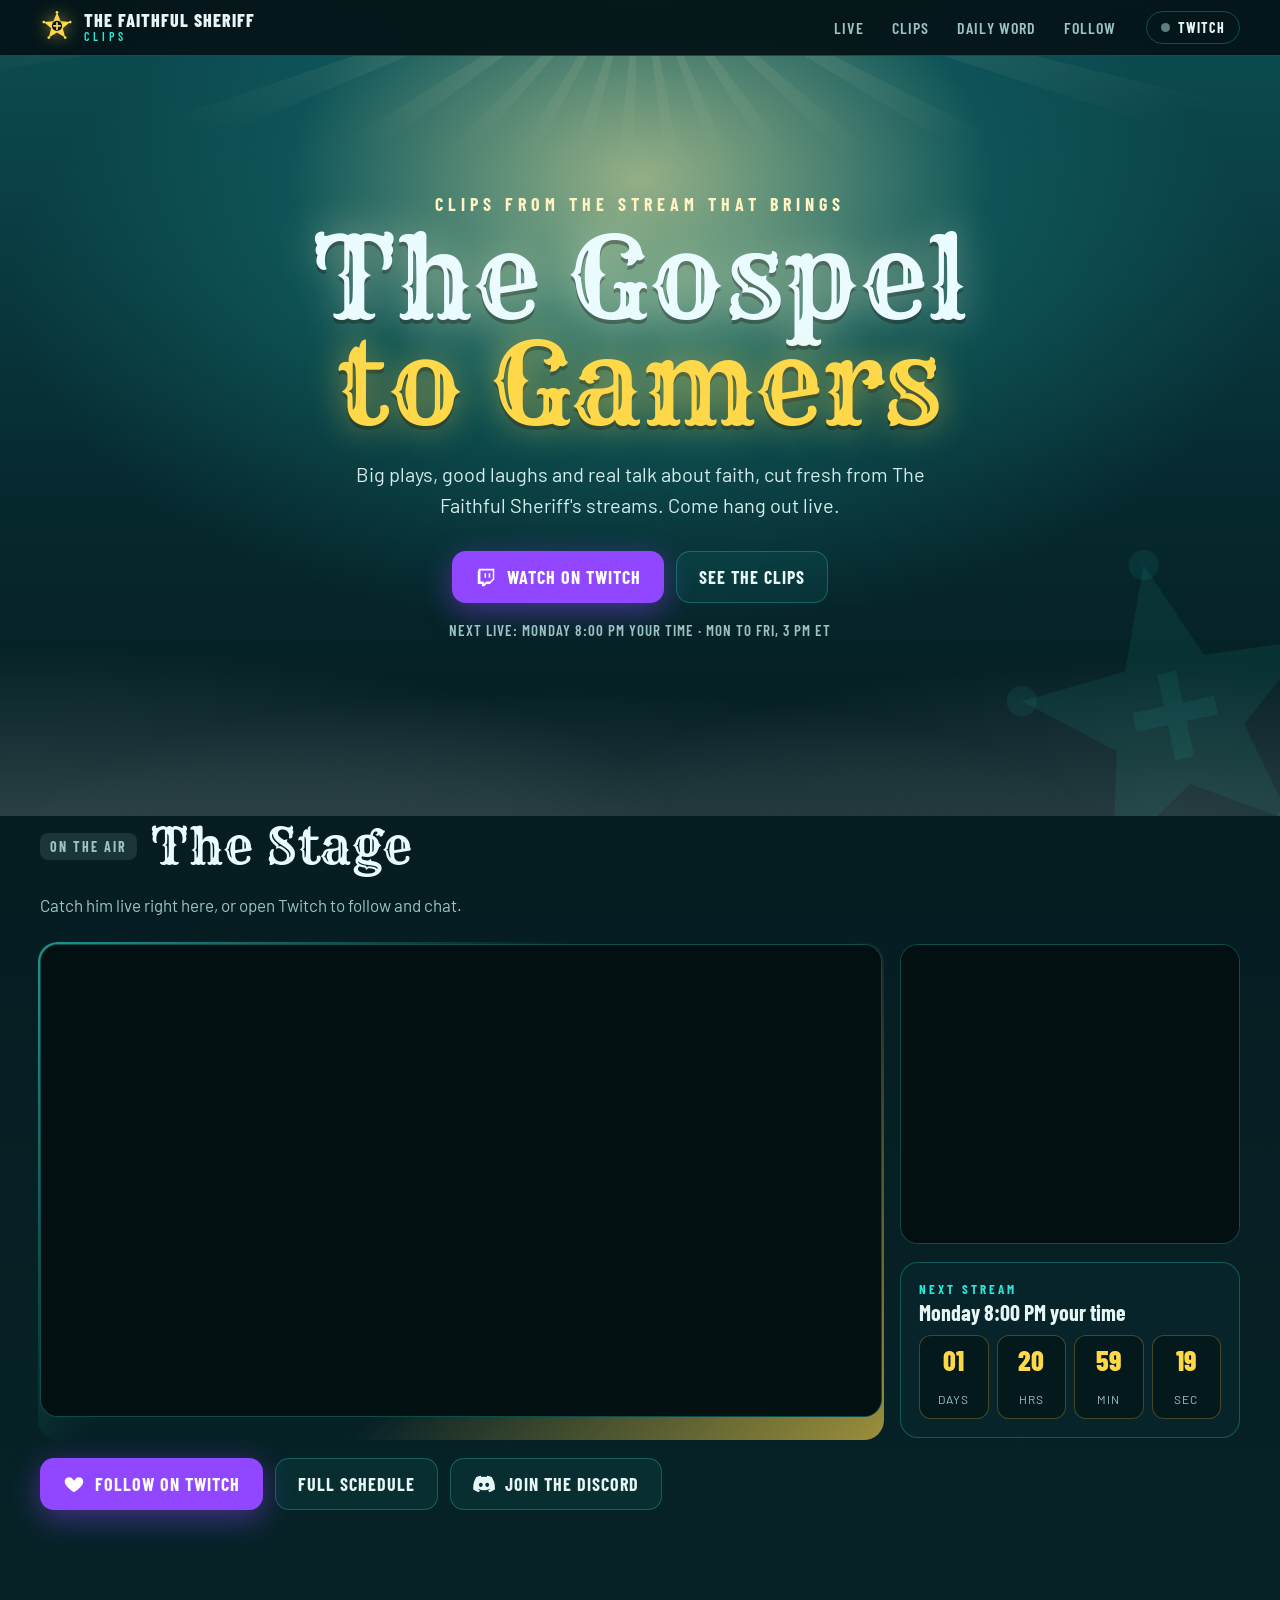
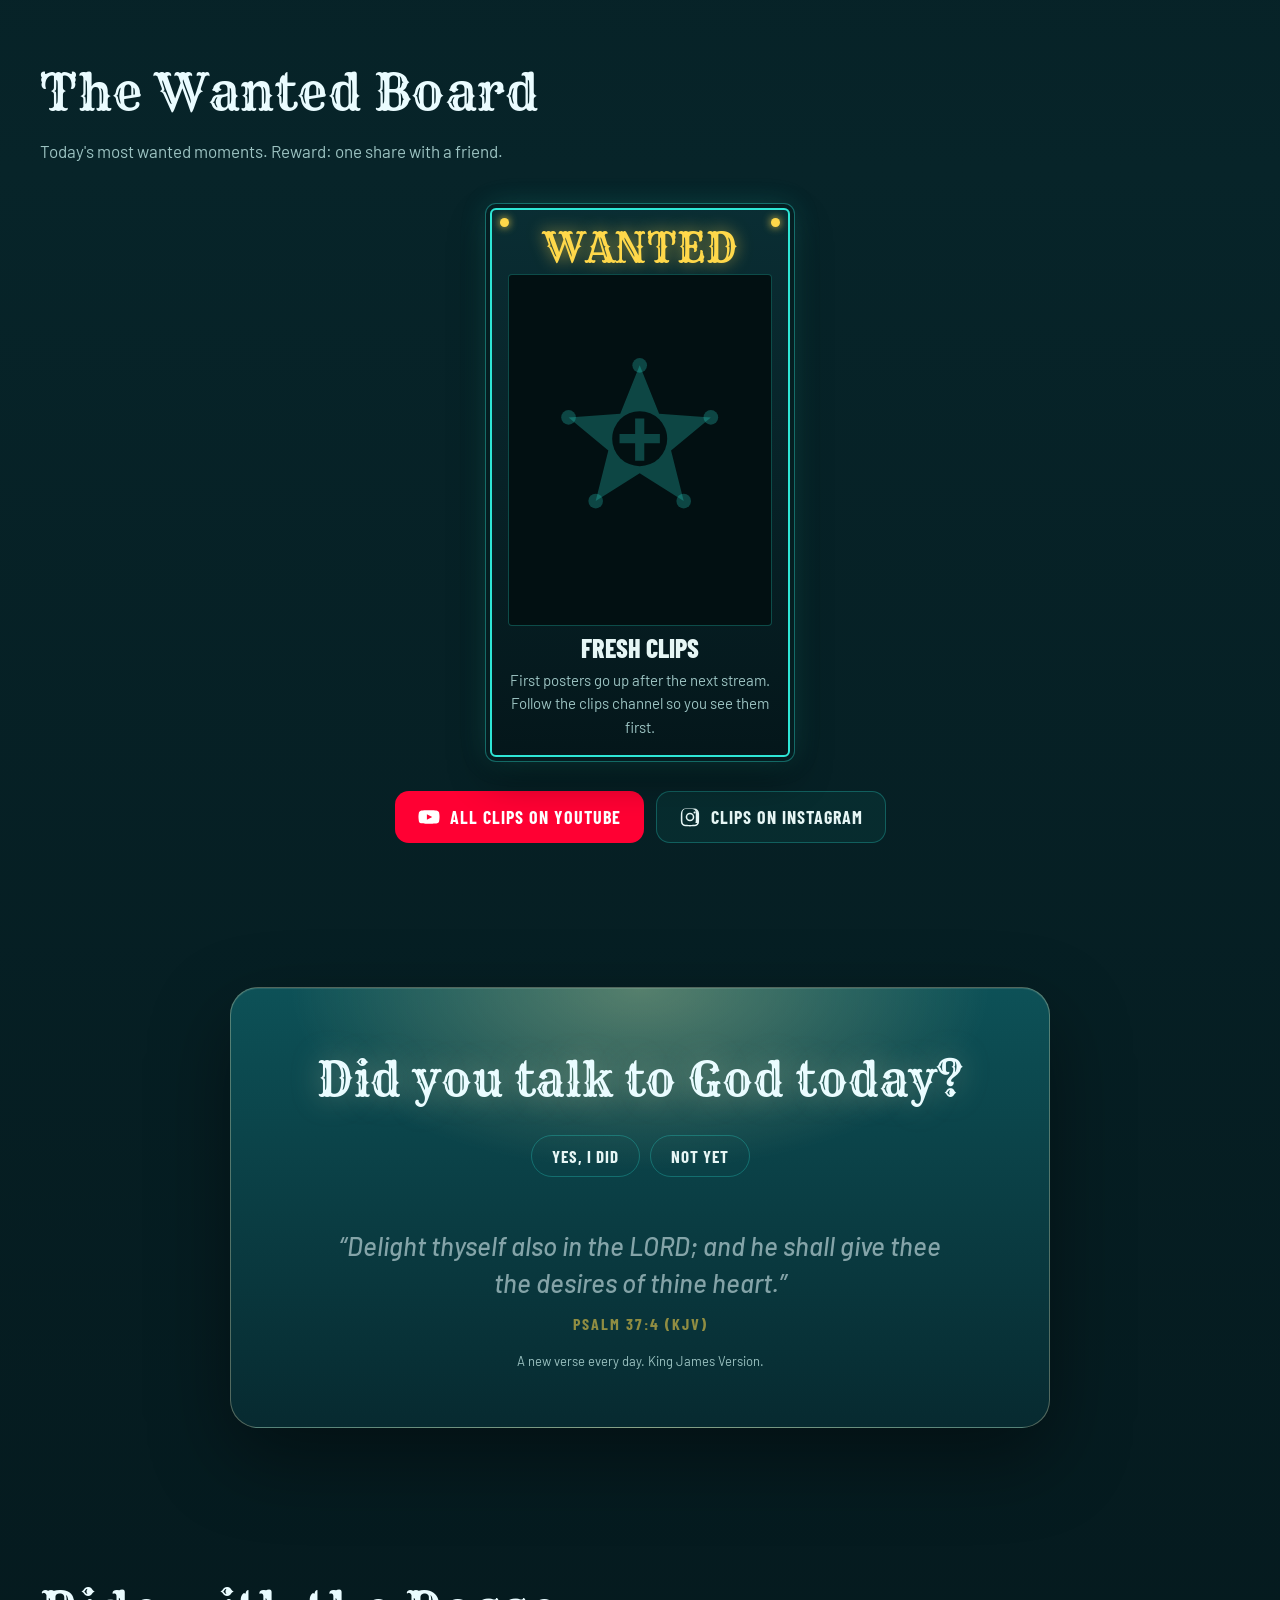
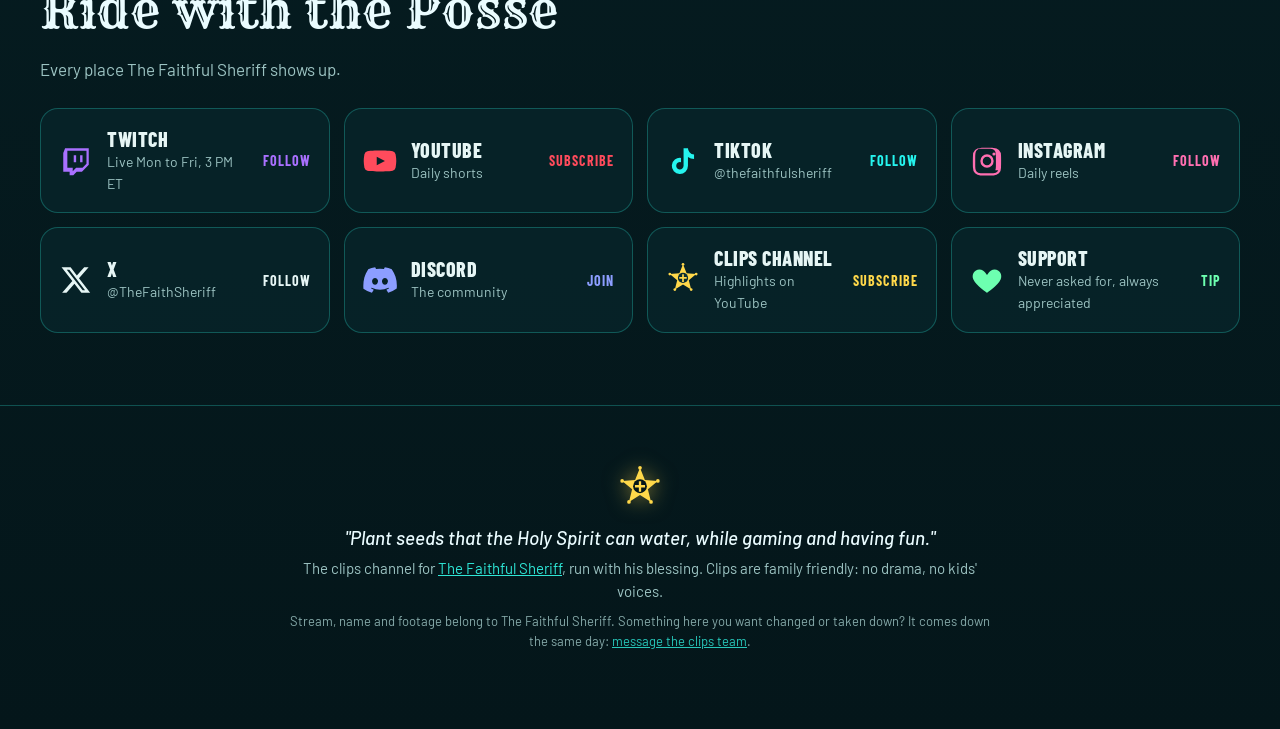
==== index.html @ b18733af "The Faithful Sheriff Clips: first version of the site Co-Authored-By: Claude Opus 5.5 <noreply@anthr" ====
<!doctype html>
<html lang="en">
<head>
<meta charset="utf-8">
<meta name="viewport" content="width=device-width, initial-scale=1">
<title>The Faithful Sheriff Clips</title>
<meta name="description" content="The best moments from The Faithful Sheriff's streams. Bringing the Gospel to Gamers. Watch him live on Twitch, Monday to Friday at 3 PM Eastern.">
<meta property="og:title" content="The Faithful Sheriff Clips">
<meta property="og:description" content="Bringing the Gospel to Gamers. Clips daily, live on Twitch Mon to Fri, 3 PM ET.">
<meta property="og:image" content="og-image.jpg">
<meta property="og:type" content="website">
<meta name="twitter:card" content="summary_large_image">
<meta name="theme-color" content="#04161a">
<link rel="icon" href="assets/badge.svg" type="image/svg+xml">
<link rel="preconnect" href="https://fonts.googleapis.com">
<link rel="preconnect" href="https://fonts.gstatic.com" crossorigin>
<link href="https://fonts.googleapis.com/css2?family=Rye&family=Barlow+Condensed:wght@500;600;700;800&family=Barlow:wght@400;500;600&display=swap" rel="stylesheet">
<link rel="stylesheet" href="assets/style.css">
</head>
<body>
<a class="skip" href="#stage">Skip to the live stream</a>

<header class="bar">
  <a class="brand" href="#top" aria-label="The Faithful Sheriff Clips, home">
    <svg class="badge-ico" viewBox="0 0 100 100" aria-hidden="true"><use href="#star"/></svg>
    <span><b>The Faithful Sheriff</b><small>Clips</small></span>
  </a>
  <nav class="nav" aria-label="Sections">
    <a href="#stage">Live</a><a href="#board">Clips</a><a href="#word">Daily Word</a><a href="#posse">Follow</a>
  </nav>
  <a class="pill" id="pill" href="https://www.twitch.tv/thefaithfulsheriff" target="_blank" rel="noopener"><span class="dot"></span><span class="pill-label">Twitch</span></a>
</header>

<main id="top">
  <!-- HERO: heaven-light over the frontier -->
  <section class="hero">
    <div class="rays" aria-hidden="true"></div>
    <div class="clouds" aria-hidden="true"></div>
    <div class="hero-in">
      <p class="kicker">Clips from the stream that brings</p>
      <h1>The Gospel<br><span>to Gamers</span></h1>
      <p class="lede">Big plays, good laughs and real talk about faith, cut fresh from The Faithful Sheriff's streams. Come hang out live.</p>
      <div class="cta">
        <a class="btn btn-live" id="hero-live" href="https://www.twitch.tv/thefaithfulsheriff" target="_blank" rel="noopener">
          <svg viewBox="0 0 24 24" aria-hidden="true"><use href="#i-twitch"/></svg><span>Watch on Twitch</span></a>
        <a class="btn btn-ghost" href="#board">See the clips</a>
      </div>
      <p class="when" id="when">Live Monday to Friday, 3 PM Eastern</p>
    </div>
    <svg class="hero-star" viewBox="0 0 100 100" aria-hidden="true"><use href="#star"/></svg>
  </section>

  <!-- THE STAGE: player + chat, front and center -->
  <section id="stage" class="stage">
    <div class="sec-head">
      <h2><span class="tag" id="stage-tag">On the air</span> The Stage</h2>
      <p id="stage-sub">Catch him live right here, or open Twitch to follow and chat.</p>
    </div>
    <div class="stage-grid">
      <div class="screen">
        <div class="frame-glow" aria-hidden="true"></div>
        <div class="player-wrap" id="player-wrap">
          <div class="player-fallback">
            <svg viewBox="0 0 100 100" aria-hidden="true"><use href="#star"/></svg>
            <p>Loading the stream…</p>
          </div>
        </div>
      </div>
      <aside class="side">
        <div class="chat-wrap" id="chat-wrap"></div>
        <div class="next" id="next-card">
          <span class="next-label">Next stream</span>
          <b id="next-time">Mon to Fri, 3 PM ET</b>
          <div class="countdown" id="countdown" aria-live="polite"></div>
        </div>
      </aside>
    </div>
    <div class="stage-actions">
      <a class="btn btn-live" href="https://www.twitch.tv/thefaithfulsheriff" target="_blank" rel="noopener"><svg viewBox="0 0 24 24" aria-hidden="true"><use href="#i-heart"/></svg><span>Follow on Twitch</span></a>
      <a class="btn btn-ghost" href="https://www.twitch.tv/thefaithfulsheriff/schedule" target="_blank" rel="noopener">Full schedule</a>
      <a class="btn btn-ghost" href="https://discord.gg/wstmhCj7mA" target="_blank" rel="noopener"><svg viewBox="0 0 24 24" aria-hidden="true"><use href="#i-discord"/></svg><span>Join the Discord</span></a>
    </div>
  </section>

  <!-- WANTED BOARD: the clips -->
  <section id="board" class="board">
    <div class="sec-head">
      <h2>The Wanted Board</h2>
      <p>Today's most wanted moments. Reward: one share with a friend.</p>
    </div>
    <div class="filters" id="filters" role="tablist" aria-label="Filter clips"></div>
    <div class="posters" id="posters"></div>
    <div class="board-empty" id="board-empty" hidden>
      <div class="poster poster-empty">
        <span class="p-head">Wanted</span>
        <div class="p-photo"><svg viewBox="0 0 100 100" aria-hidden="true"><use href="#star"/></svg></div>
        <b>Fresh clips</b>
        <small>First posters go up after the next stream. Follow the clips channel so you see them first.</small>
      </div>
    </div>
    <div class="board-more">
      <a class="btn btn-yt" id="yt-link" href="https://www.youtube.com/@TheFaithfulSheriffClips" target="_blank" rel="noopener"><svg viewBox="0 0 24 24" aria-hidden="true"><use href="#i-yt"/></svg><span>All clips on YouTube</span></a>
      <a class="btn btn-ghost" href="https://www.instagram.com/thefaithfulsheriffclips" target="_blank" rel="noopener"><svg viewBox="0 0 24 24" aria-hidden="true"><use href="#i-ig"/></svg><span>Clips on Instagram</span></a>
    </div>
  </section>

  <!-- DAILY WORD -->
  <section id="word" class="word">
    <div class="word-card">
      <p class="q">Did you talk to God today?</p>
      <div class="word-choice" id="word-choice">
        <button class="chip" data-a="yes">Yes, I did</button>
        <button class="chip" data-a="not-yet">Not yet</button>
      </div>
      <p class="word-reply" id="word-reply" aria-live="polite"></p>
      <blockquote id="verse"><p></p><cite></cite></blockquote>
      <p class="word-note">A new verse every day. King James Version.</p>
    </div>
  </section>

  <!-- THE POSSE: socials -->
  <section id="posse" class="posse">
    <div class="sec-head">
      <h2>Ride with the Posse</h2>
      <p>Every place The Faithful Sheriff shows up.</p>
    </div>
    <div class="tiles">
      <a class="tile t-twitch" href="https://www.twitch.tv/thefaithfulsheriff" target="_blank" rel="noopener"><svg viewBox="0 0 24 24" aria-hidden="true"><use href="#i-twitch"/></svg><span><b>Twitch</b><small>Live Mon to Fri, 3 PM ET</small></span><em>Follow</em></a>
      <a class="tile t-yt" href="https://www.youtube.com/@TheFaithfulSheriff" target="_blank" rel="noopener"><svg viewBox="0 0 24 24" aria-hidden="true"><use href="#i-yt"/></svg><span><b>YouTube</b><small>Daily shorts</small></span><em>Subscribe</em></a>
      <a class="tile t-tt" href="https://www.tiktok.com/@thefaithfulsheriff" target="_blank" rel="noopener"><svg viewBox="0 0 24 24" aria-hidden="true"><use href="#i-tt"/></svg><span><b>TikTok</b><small>@thefaithfulsheriff</small></span><em>Follow</em></a>
      <a class="tile t-ig" href="https://www.instagram.com/thefaithfulsheriff" target="_blank" rel="noopener"><svg viewBox="0 0 24 24" aria-hidden="true"><use href="#i-ig"/></svg><span><b>Instagram</b><small>Daily reels</small></span><em>Follow</em></a>
      <a class="tile t-x" href="https://x.com/TheFaithSheriff" target="_blank" rel="noopener"><svg viewBox="0 0 24 24" aria-hidden="true"><use href="#i-x"/></svg><span><b>X</b><small>@TheFaithSheriff</small></span><em>Follow</em></a>
      <a class="tile t-dc" href="https://discord.gg/wstmhCj7mA" target="_blank" rel="noopener"><svg viewBox="0 0 24 24" aria-hidden="true"><use href="#i-discord"/></svg><span><b>Discord</b><small>The community</small></span><em>Join</em></a>
      <a class="tile t-clips" href="https://www.youtube.com/@TheFaithfulSheriffClips" target="_blank" rel="noopener" data-clips-yt><svg viewBox="0 0 100 100" aria-hidden="true"><use href="#star"/></svg><span><b>Clips channel</b><small>Highlights on YouTube</small></span><em>Subscribe</em></a>
      <a class="tile t-tip" href="https://streamelements.com/thefaithfulsheriff/tip" target="_blank" rel="noopener"><svg viewBox="0 0 24 24" aria-hidden="true"><use href="#i-heart"/></svg><span><b>Support</b><small>Never asked for, always appreciated</small></span><em>Tip</em></a>
    </div>
  </section>
</main>

<footer class="foot">
  <svg class="foot-star" viewBox="0 0 100 100" aria-hidden="true"><use href="#star"/></svg>
  <p class="mission">"Plant seeds that the Holy Spirit can water, while gaming and having fun."</p>
  <p>The clips channel for <a href="https://www.twitch.tv/thefaithfulsheriff" target="_blank" rel="noopener">The Faithful Sheriff</a>, run with his blessing. Clips are family friendly: no drama, no kids' voices.</p>
  <p class="small">Stream, name and footage belong to The Faithful Sheriff. Something here you want changed or taken down? It comes down the same day: <a href="https://www.instagram.com/thefaithfulsheriffclips" target="_blank" rel="noopener">message the clips team</a>.</p>
</footer>

<!-- Icons (drawn for this site; no avatars) -->
<svg width="0" height="0" style="position:absolute" aria-hidden="true">
  <defs>
    <symbol id="star" viewBox="0 0 100 100">
      <path d="M50 4l10.6 26.4 28.2 2-21.7 18.1 6.9 27.5L50 62.9 26 78l6.9-27.5L11.2 32.4l28.2-2z" fill="currentColor"/>
      <circle cx="50" cy="4" r="4" fill="currentColor"/><circle cx="88.8" cy="32.4" r="4" fill="currentColor"/><circle cx="74" cy="78" r="4" fill="currentColor"/><circle cx="26" cy="78" r="4" fill="currentColor"/><circle cx="11.2" cy="32.4" r="4" fill="currentColor"/>
      <circle cx="50" cy="44" r="15" fill="var(--star-hole, #04161a)"/>
      <path d="M47.5 33h5v8.5H61v5h-8.5V56h-5v-9.5H39v-5h8.5z" fill="currentColor"/>
    </symbol>
    <symbol id="i-twitch" viewBox="0 0 24 24"><path fill="currentColor" d="M4.3 3 3 6.4v13.1h4.5V22h2.6l2.4-2.5h3.7l4.8-4.9V3H4.3zm15.1 10.9-2.8 2.9h-4.5l-2.4 2.4v-2.4H5.9V4.8h13.5v9.1zM16.6 8v4.9h-1.7V8h1.7zm-4.5 0v4.9h-1.7V8h1.7z"/></symbol>
    <symbol id="i-yt" viewBox="0 0 24 24"><path fill="currentColor" d="M23 7.2a3 3 0 0 0-2.1-2.1C19 4.6 12 4.6 12 4.6s-7 0-8.9.5A3 3 0 0 0 1 7.2 31 31 0 0 0 .5 12a31 31 0 0 0 .5 4.8 3 3 0 0 0 2.1 2.1c1.9.5 8.9.5 8.9.5s7 0 8.9-.5a3 3 0 0 0 2.1-2.1 31 31 0 0 0 .5-4.8 31 31 0 0 0-.5-4.8zM9.7 15V9l5.8 3-5.8 3z"/></symbol>
    <symbol id="i-ig" viewBox="0 0 24 24"><path fill="currentColor" d="M12 7.3A4.7 4.7 0 1 0 16.7 12 4.7 4.7 0 0 0 12 7.3zm0 7.7a3 3 0 1 1 3-3 3 3 0 0 1-3 3zm6-7.9a1.1 1.1 0 1 1-1.1-1.1A1.1 1.1 0 0 1 18 7.1zM21.9 8.2a5.4 5.4 0 0 0-1.5-3.9 5.4 5.4 0 0 0-3.9-1.5C15 2.7 9 2.7 7.5 2.8a5.4 5.4 0 0 0-3.9 1.5 5.4 5.4 0 0 0-1.5 3.9C2 9.7 2 15.3 2.1 16.8a5.4 5.4 0 0 0 1.5 3.9 5.4 5.4 0 0 0 3.9 1.5c1.5.1 7.5.1 9 0a5.4 5.4 0 0 0 3.9-1.5 5.4 5.4 0 0 0 1.5-3.9c.1-1.5.1-7.1 0-8.6zm-2 10.4a3 3 0 0 1-1.7 1.7c-1.2.5-4 .4-6.2.4s-5 .1-6.2-.4a3 3 0 0 1-1.7-1.7c-.5-1.2-.4-4-.4-6.6s-.1-5.4.4-6.6a3 3 0 0 1 1.7-1.7C5 3.2 7.8 3.3 10 3.3s5-.1 6.2.4a3 3 0 0 1 1.7 1.7c.5 1.2.4 4 .4 6.6s.1 5.4-.4 6.6z"/></symbol>
    <symbol id="i-tt" viewBox="0 0 24 24"><path fill="currentColor" d="M16.6 5.8A4.3 4.3 0 0 1 15.5 3h-3.1v12.4a2.6 2.6 0 1 1-1.8-2.5V9.8a5.7 5.7 0 1 0 4.9 5.6V9.1a7.4 7.4 0 0 0 4.3 1.4V7.4a4.3 4.3 0 0 1-3.2-1.6z"/></symbol>
    <symbol id="i-x" viewBox="0 0 24 24"><path fill="currentColor" d="M17.8 3h3.1l-6.8 7.7L22 21h-6.2l-4.9-6.4L5.3 21H2.2l7.2-8.3L1.8 3h6.4l4.4 5.8L17.8 3zm-1.1 16.2h1.7L7.3 4.7H5.5l11.2 14.5z"/></symbol>
    <symbol id="i-discord" viewBox="0 0 24 24"><path fill="currentColor" d="M20.3 4.4A19.8 19.8 0 0 0 15.4 3l-.6 1.3a18.4 18.4 0 0 0-5.6 0L8.6 3a19.7 19.7 0 0 0-4.9 1.4C.6 9 0 13.6.3 18.1A19.9 19.9 0 0 0 6.3 21l1.3-2.1a12.9 12.9 0 0 1-2-1l.5-.4a14.2 14.2 0 0 0 11.9 0l.5.4a12.9 12.9 0 0 1-2 1l1.3 2.1a19.8 19.8 0 0 0 6-3c.5-5.2-.8-9.7-3.5-13.6zM8.5 15.3c-1.2 0-2.1-1.1-2.1-2.4s.9-2.4 2.1-2.4 2.2 1.1 2.1 2.4-.9 2.4-2.1 2.4zm7 0c-1.2 0-2.1-1.1-2.1-2.4s.9-2.4 2.1-2.4 2.2 1.1 2.1 2.4-.9 2.4-2.1 2.4z"/></symbol>
    <symbol id="i-heart" viewBox="0 0 24 24"><path fill="currentColor" d="M12 21s-7.5-4.6-9.6-9.3C.9 8.2 3 4.5 6.6 4.5c2 0 3.3 1 4.1 2.2l1.3 1.8 1.3-1.8c.8-1.2 2.1-2.2 4.1-2.2 3.6 0 5.7 3.7 4.2 7.2C19.5 16.4 12 21 12 21z"/></symbol>
    <symbol id="i-play" viewBox="0 0 24 24"><path fill="currentColor" d="M8 5v14l11-7z"/></symbol>
  </defs>
</svg>

<script src="assets/config.js"></script>
<script src="assets/app.js"></script>
</body>
</html>
---- assets/style.css ----
/* The Faithful Sheriff Clips. Look: heaven-light over a neon frontier (from his banner and his WANTED panels). */
:root {
  --bg: #04161a;
  --bg-2: #072429;
  --panel: rgba(8, 38, 44, .72);
  --line: rgba(46, 230, 214, .28);
  --teal: #2ee6d6;
  --teal-deep: #0f8f8a;
  --sun: #ffd84a;
  --sun-soft: #fff3c4;
  --cloud: #eafcff;
  --text: #e6f6f5;
  --muted: #9cc3c2;
  --live: #ff4d6d;
  --twitch: #9147ff;
  --radius: 18px;
  --star-hole: var(--bg);
  color-scheme: dark;
}
* { box-sizing: border-box; }
html { scroll-behavior: smooth; }
body {
  margin: 0; background: var(--bg); color: var(--text);
  font: 400 17px/1.55 Barlow, system-ui, sans-serif;
  background-image:
    radial-gradient(1200px 600px at 50% -200px, rgba(255, 216, 74, .10), transparent 70%),
    linear-gradient(180deg, var(--bg) 0%, var(--bg-2) 45%, var(--bg) 100%);
  overflow-x: hidden;
}
a { color: var(--teal); }
img { max-width: 100%; display: block; }
h1, h2, .p-head, .q { font-family: Rye, Georgia, serif; font-weight: 400; letter-spacing: .5px; }
.skip { position: absolute; left: -999px; top: 8px; background: var(--sun); color: #111; padding: 8px 12px; border-radius: 8px; z-index: 50; }
.skip:focus { left: 8px; }

/* ---------- top bar ---------- */
.bar {
  position: sticky; top: 0; z-index: 20; display: flex; align-items: center; gap: 18px;
  padding: 10px clamp(16px, 4vw, 40px);
  background: rgba(4, 22, 26, .78); backdrop-filter: blur(12px);
  border-bottom: 1px solid var(--line);
}
.brand { display: flex; align-items: center; gap: 10px; color: var(--text); text-decoration: none; margin-right: auto; }
.badge-ico { width: 34px; height: 34px; color: var(--sun); filter: drop-shadow(0 0 8px rgba(255, 216, 74, .55)); }
.brand span { display: flex; flex-direction: column; line-height: 1.05; }
.brand b { font: 800 18px/1 'Barlow Condensed', sans-serif; text-transform: uppercase; letter-spacing: 1px; }
.brand small { font: 600 12px/1.2 'Barlow Condensed', sans-serif; color: var(--teal); text-transform: uppercase; letter-spacing: 4px; }
.nav { display: flex; gap: 4px; }
.nav a { color: var(--muted); text-decoration: none; font: 600 16px 'Barlow Condensed', sans-serif; text-transform: uppercase; letter-spacing: 1px; padding: 8px 12px; border-radius: 10px; }
.nav a:hover { color: var(--text); background: rgba(46, 230, 214, .08); }
.pill { display: inline-flex; align-items: center; gap: 8px; padding: 7px 14px; border-radius: 99px; border: 1px solid var(--line); color: var(--text); text-decoration: none; font: 700 14px 'Barlow Condensed', sans-serif; text-transform: uppercase; letter-spacing: 1px; white-space: nowrap; }
.dot { width: 9px; height: 9px; border-radius: 50%; background: #5d7f80; }
.is-live .pill { border-color: var(--live); background: rgba(255, 77, 109, .12); }
.is-live .dot { background: var(--live); box-shadow: 0 0 0 0 rgba(255, 77, 109, .7); animation: pulse 1.6s infinite; }
@keyframes pulse { 70% { box-shadow: 0 0 0 10px rgba(255, 77, 109, 0); } 100% { box-shadow: 0 0 0 0 rgba(255, 77, 109, 0); } }

/* ---------- hero ---------- */
.hero { position: relative; min-height: min(86vh, 760px); display: grid; place-items: center; text-align: center; padding: 80px 16px 120px; overflow: hidden; isolation: isolate; }
.rays {
  position: absolute; inset: -40% -20% auto; height: 150%; z-index: -2; transform-origin: 50% 20%;
  background: repeating-conic-gradient(from 0deg at 50% 18%, rgba(255, 243, 196, .16) 0deg 4deg, transparent 4deg 13deg);
  -webkit-mask-image: radial-gradient(closest-side at 50% 18%, #000 0%, transparent 100%);
  mask-image: radial-gradient(closest-side at 50% 18%, #000 0%, transparent 100%);
  animation: turn 90s linear infinite;
}
.hero::before { content: ''; position: absolute; inset: 0; z-index: -3;
  background:
    radial-gradient(500px 340px at 50% 16%, rgba(255, 236, 160, .55), transparent 70%),
    radial-gradient(900px 500px at 50% 30%, rgba(46, 230, 214, .32), transparent 70%),
    linear-gradient(180deg, #0c4a50 0%, #062a30 55%, transparent 100%); }
.clouds { position: absolute; inset: auto -10% -2px; height: 46%; z-index: -1; pointer-events: none;
  background:
    radial-gradient(60% 70% at 10% 100%, rgba(234, 252, 255, .16), transparent 70%),
    radial-gradient(50% 60% at 45% 105%, rgba(234, 252, 255, .14), transparent 70%),
    radial-gradient(55% 65% at 85% 100%, rgba(234, 252, 255, .15), transparent 70%),
    linear-gradient(180deg, transparent, transparent);
  animation: drift 26s ease-in-out infinite alternate; }
@keyframes turn { to { transform: rotate(360deg); } }
@keyframes drift { to { transform: translateX(4%); } }
.hero-in { max-width: 860px; }
.kicker { margin: 0 0 10px; font: 700 18px 'Barlow Condensed', sans-serif; text-transform: uppercase; letter-spacing: 5px; color: var(--sun-soft); }
h1 { margin: 0; font-size: clamp(48px, 10vw, 112px); line-height: .95; color: var(--cloud); text-shadow: 0 0 40px rgba(255, 243, 196, .45), 0 4px 0 rgba(0, 0, 0, .35); }
h1 span { color: var(--sun); text-shadow: 0 0 34px rgba(255, 216, 74, .55), 0 4px 0 rgba(0, 0, 0, .35); }
.lede { max-width: 600px; margin: 22px auto 0; font-size: clamp(17px, 2.2vw, 20px); color: #d3ecec; }
.cta { display: flex; flex-wrap: wrap; gap: 12px; justify-content: center; margin-top: 30px; }
.when { margin: 18px 0 0; color: var(--muted); font: 600 15px 'Barlow Condensed', sans-serif; letter-spacing: 1px; text-transform: uppercase; }
.hero-star { position: absolute; width: 380px; height: 380px; right: -90px; bottom: -110px; color: rgba(46, 230, 214, .07); --star-hole: transparent; z-index: -1; transform: rotate(-12deg); }

/* ---------- buttons ---------- */
.btn { display: inline-flex; align-items: center; gap: 10px; padding: 14px 22px; border-radius: 14px; text-decoration: none; font: 700 18px 'Barlow Condensed', sans-serif; text-transform: uppercase; letter-spacing: 1px; border: 1px solid transparent; transition: transform .15s, box-shadow .15s, background .15s; cursor: pointer; }
.btn svg { width: 22px; height: 22px; }
.btn:hover { transform: translateY(-2px); }
.btn-live { background: var(--twitch); color: #fff; box-shadow: 0 8px 30px rgba(145, 71, 255, .45); }
.is-live .btn-live { background: linear-gradient(90deg, var(--twitch), #c03bff); }
.btn-ghost { color: var(--text); border-color: var(--line); background: rgba(46, 230, 214, .06); }
.btn-ghost:hover { border-color: var(--teal); box-shadow: 0 0 18px rgba(46, 230, 214, .25); }
.btn-yt { background: #ff0033; color: #fff; }

/* ---------- section heads ---------- */
section { padding: 72px clamp(16px, 4vw, 40px); }
.sec-head { max-width: 1240px; margin: 0 auto 26px; }
h2 { margin: 0; font-size: clamp(32px, 5vw, 50px); color: var(--cloud); display: flex; align-items: center; gap: 14px; flex-wrap: wrap; }
.sec-head p { margin: 6px 0 0; color: var(--muted); }
.tag { font: 700 14px 'Barlow Condensed', sans-serif; text-transform: uppercase; letter-spacing: 2px; padding: 5px 10px; border-radius: 8px; background: rgba(156, 195, 194, .14); color: var(--muted); }
.is-live .tag { background: var(--live); color: #fff; }

/* ---------- the stage ---------- */
.stage { margin-top: -80px; position: relative; }
.stage-grid { max-width: 1240px; margin: 0 auto; display: grid; grid-template-columns: minmax(0, 1fr) 340px; gap: 18px; }
.screen { position: relative; }
.frame-glow { position: absolute; inset: -2px; border-radius: calc(var(--radius) + 2px); background: linear-gradient(135deg, var(--teal), transparent 40%, transparent 60%, var(--sun)); opacity: .6; filter: blur(.5px); }
.player-wrap { position: relative; aspect-ratio: 16 / 9; border-radius: var(--radius); overflow: hidden; background: #021012; border: 1px solid var(--line); }
.player, .chat { background: #021012; position: absolute; inset: 0; width: 100%; height: 100%; border: 0; }
.player { z-index: 1; }
.player-fallback { position: absolute; inset: 0; display: grid; place-content: center; justify-items: center; gap: 10px; color: var(--muted); text-align: center; }
.player-fallback svg { width: 90px; height: 90px; color: rgba(46, 230, 214, .35); --star-hole: #021012; }
.side { display: grid; grid-template-rows: 1fr auto; gap: 18px; min-height: 0; }
.chat-wrap { position: relative; min-height: 300px; border-radius: var(--radius); overflow: hidden; border: 1px solid var(--line); background: #021012; }
.next { padding: 18px; border-radius: var(--radius); background: var(--panel); border: 1px solid var(--line); }
.next-label { display: block; color: var(--teal); font: 700 13px 'Barlow Condensed', sans-serif; letter-spacing: 3px; text-transform: uppercase; }
.next b { display: block; font: 700 22px 'Barlow Condensed', sans-serif; margin: 2px 0 10px; }
.countdown { display: flex; gap: 8px; }
.countdown span { flex: 1; text-align: center; padding: 8px 4px; border-radius: 12px; background: rgba(0, 0, 0, .3); border: 1px solid rgba(255, 216, 74, .25); }
.countdown b { display: block; font: 800 28px/1 'Barlow Condensed', sans-serif; color: var(--sun); }
.countdown small { color: var(--muted); font-size: 12px; text-transform: uppercase; letter-spacing: 1px; }
.countdown .now { color: var(--live); font: 800 20px 'Barlow Condensed', sans-serif; text-transform: uppercase; border-color: var(--live); }
.stage-actions { max-width: 1240px; margin: 20px auto 0; display: flex; flex-wrap: wrap; gap: 12px; }

/* ---------- wanted board ---------- */
.filters { max-width: 1240px; margin: 0 auto 18px; display: flex; flex-wrap: wrap; gap: 8px; }
.chip { font: 700 15px 'Barlow Condensed', sans-serif; text-transform: uppercase; letter-spacing: 1px; padding: 8px 14px; border-radius: 99px; border: 1px solid var(--line); background: transparent; color: var(--muted); cursor: pointer; }
.chip.on, .chip:hover { color: var(--bg); background: var(--teal); border-color: var(--teal); }
.posters { max-width: 1240px; margin: 0 auto; display: grid; grid-template-columns: repeat(auto-fill, minmax(230px, 1fr)); gap: 26px; }
.poster {
  position: relative; display: flex; flex-direction: column; align-items: center; text-align: center; gap: 6px;
  padding: 18px 16px 16px; border-radius: 6px; transform: rotate(var(--tilt, 0deg));
  background: linear-gradient(180deg, rgba(10, 46, 52, .95), rgba(4, 22, 26, .95));
  border: 2px solid var(--teal); box-shadow: 0 0 0 4px rgba(4, 22, 26, .9), 0 0 0 5px rgba(46, 230, 214, .35), 0 0 30px rgba(46, 230, 214, .22), 0 18px 40px rgba(0, 0, 0, .45);
  transition: transform .2s;
}
.poster::before, .poster::after { content: ''; position: absolute; top: 8px; width: 9px; height: 9px; border-radius: 50%; background: var(--sun); box-shadow: 0 0 8px var(--sun); }
.poster::before { left: 8px; } .poster::after { right: 8px; }
.poster:hover { transform: rotate(0) translateY(-4px) scale(1.02); }
.p-head { font-size: 40px; line-height: 1; color: var(--sun); text-shadow: 0 0 16px rgba(255, 216, 74, .6); text-transform: uppercase; }
.p-photo { position: relative; width: 100%; aspect-ratio: 9 / 12; border-radius: 4px; overflow: hidden; border: 1px solid var(--line); background: #021012; padding: 0; cursor: pointer; display: grid; place-items: center; }
.p-photo img { width: 100%; height: 100%; object-fit: cover; filter: saturate(1.05) contrast(1.05); }
.p-photo iframe { position: absolute; inset: 0; width: 100%; height: 100%; border: 0; }
.p-photo > svg { width: 70%; color: rgba(46, 230, 214, .25); --star-hole: #021012; }
.p-play { position: absolute; width: 64px; height: 64px; border-radius: 50%; display: grid; place-items: center; background: rgba(4, 22, 26, .7); border: 2px solid var(--sun); color: var(--sun); transition: transform .15s; }
.p-play svg { width: 30px; height: 30px; margin-left: 4px; }
.p-photo:hover .p-play { transform: scale(1.1); }
.p-for { color: var(--teal); font: 700 13px 'Barlow Condensed', sans-serif; letter-spacing: 4px; text-transform: uppercase; margin-top: 4px; }
.p-title { font: 800 21px/1.15 'Barlow Condensed', sans-serif; text-transform: uppercase; }
.p-meta { color: var(--muted); font-size: 14px; }
.p-reward { margin-top: 4px; padding: 3px 10px; border: 1px dashed rgba(255, 216, 74, .6); color: var(--sun); font: 700 14px 'Barlow Condensed', sans-serif; text-transform: uppercase; letter-spacing: 1px; }
.p-acts { display: flex; gap: 8px; margin-top: 8px; }
.p-acts a, .p-acts button { font: 700 14px 'Barlow Condensed', sans-serif; text-transform: uppercase; letter-spacing: 1px; padding: 6px 12px; border-radius: 8px; border: 1px solid var(--line); color: var(--text); background: transparent; text-decoration: none; cursor: pointer; }
.p-acts a:hover, .p-acts button:hover { border-color: var(--teal); }
.board-empty { max-width: 300px; margin: 0 auto; }
.poster-empty b { font: 800 26px 'Barlow Condensed', sans-serif; text-transform: uppercase; }
.poster-empty small { color: var(--muted); font-size: 15px; }
.yt-list { grid-column: 1 / -1; aspect-ratio: 16 / 9; border-radius: var(--radius); overflow: hidden; border: 1px solid var(--line); }
.yt-list iframe { width: 100%; height: 100%; border: 0; }
.board-more { max-width: 1240px; margin: 34px auto 0; display: flex; flex-wrap: wrap; gap: 12px; justify-content: center; }

/* ---------- daily word ---------- */
.word { position: relative; }
.word-card {
  max-width: 820px; margin: 0 auto; text-align: center; padding: clamp(28px, 5vw, 56px) clamp(20px, 5vw, 56px); border-radius: 28px; position: relative; overflow: hidden;
  background: radial-gradient(500px 260px at 50% 0%, rgba(255, 236, 160, .30), transparent 70%), linear-gradient(180deg, #0d5157, #072a30);
  border: 1px solid rgba(255, 243, 196, .3); box-shadow: 0 30px 80px rgba(0, 0, 0, .4), inset 0 1px 0 rgba(255, 255, 255, .1);
}
.q { margin: 0; font-size: clamp(28px, 4.6vw, 46px); color: var(--cloud); text-shadow: 0 0 30px rgba(255, 243, 196, .35); }
.word-choice { display: flex; gap: 10px; justify-content: center; margin: 20px 0 6px; }
.word-choice .chip { color: var(--text); font-size: 17px; padding: 10px 20px; }
.word-choice .chip.on { background: var(--sun); border-color: var(--sun); color: #1a1400; }
.word-reply { min-height: 1.5em; margin: 6px 0 0; color: var(--sun-soft); }
blockquote { margin: 18px auto 0; max-width: 640px; transition: opacity .4s, transform .4s; }
.word-card:not(.answered) blockquote { opacity: .55; }
blockquote p { margin: 0; font: italic 500 clamp(20px, 2.8vw, 26px)/1.45 Barlow, serif; color: var(--cloud); }
blockquote cite { display: block; margin-top: 12px; font: 700 16px 'Barlow Condensed', sans-serif; color: var(--sun); letter-spacing: 2px; text-transform: uppercase; font-style: normal; }
.word-note { margin: 18px 0 0; color: var(--muted); font-size: 13px; }

/* ---------- the posse ---------- */
.tiles { max-width: 1240px; margin: 0 auto; display: grid; grid-template-columns: repeat(auto-fill, minmax(270px, 1fr)); gap: 14px; }
.tile { --c: var(--teal); display: flex; align-items: center; gap: 14px; padding: 18px; border-radius: var(--radius); text-decoration: none; color: var(--text); background: var(--panel); border: 1px solid var(--line); transition: transform .15s, border-color .15s, box-shadow .15s; }
.tile:hover { transform: translateY(-3px); border-color: var(--c); box-shadow: 0 0 24px color-mix(in srgb, var(--c) 35%, transparent); }
.tile svg { flex: none; width: 34px; height: 34px; color: var(--c); }
.tile span { display: flex; flex-direction: column; flex: 1; min-width: 0; }
.tile b { font: 800 20px 'Barlow Condensed', sans-serif; text-transform: uppercase; letter-spacing: .5px; }
.tile small { color: var(--muted); font-size: 14px; }
.tile em { font: 700 14px 'Barlow Condensed', sans-serif; font-style: normal; text-transform: uppercase; letter-spacing: 1px; color: var(--c); }
.t-twitch { --c: #a970ff; } .t-yt { --c: #ff4b5c; } .t-tt { --c: #25f4ee; } .t-ig { --c: #ff6fb1; }
.t-x { --c: #e6f6f5; } .t-dc { --c: #8c9eff; } .t-clips { --c: var(--sun); --star-hole: #0a2d33; } .t-tip { --c: #6dffb0; }

/* ---------- footer ---------- */
.foot { text-align: center; padding: 60px 16px 70px; border-top: 1px solid var(--line); color: var(--muted); font-size: 15px; }
.foot-star { width: 46px; height: 46px; color: var(--sun); margin: 0 auto 14px; display: block; filter: drop-shadow(0 0 10px rgba(255, 216, 74, .5)); }
.mission { font: italic 500 19px Barlow, serif; color: var(--cloud); max-width: 640px; margin: 0 auto 16px; }
.foot p { max-width: 720px; margin: 8px auto; }
.foot .small { font-size: 13px; opacity: .85; }

/* ---------- small screens ---------- */
@media (max-width: 980px) {
  .stage-grid { grid-template-columns: 1fr; }
  .chat-wrap { min-height: 420px; }
  .side { grid-template-rows: auto auto; }
}
@media (max-width: 720px) {
  .nav { display: none; }
  .hero { min-height: 0; padding: 64px 16px 110px; }
  .hero-star { width: 240px; height: 240px; right: -70px; bottom: -70px; }
  .btn { padding: 13px 18px; font-size: 17px; }
  .cta .btn { flex: 1 1 100%; justify-content: center; }
  section { padding: 56px 16px; }
  .posters { grid-template-columns: repeat(auto-fill, minmax(160px, 1fr)); gap: 18px; }
  .p-head { font-size: 30px; }
  .p-title { font-size: 18px; }
}
@media (prefers-reduced-motion: reduce) {
  .rays, .clouds, .is-live .dot { animation: none; }
  html { scroll-behavior: auto; }
}
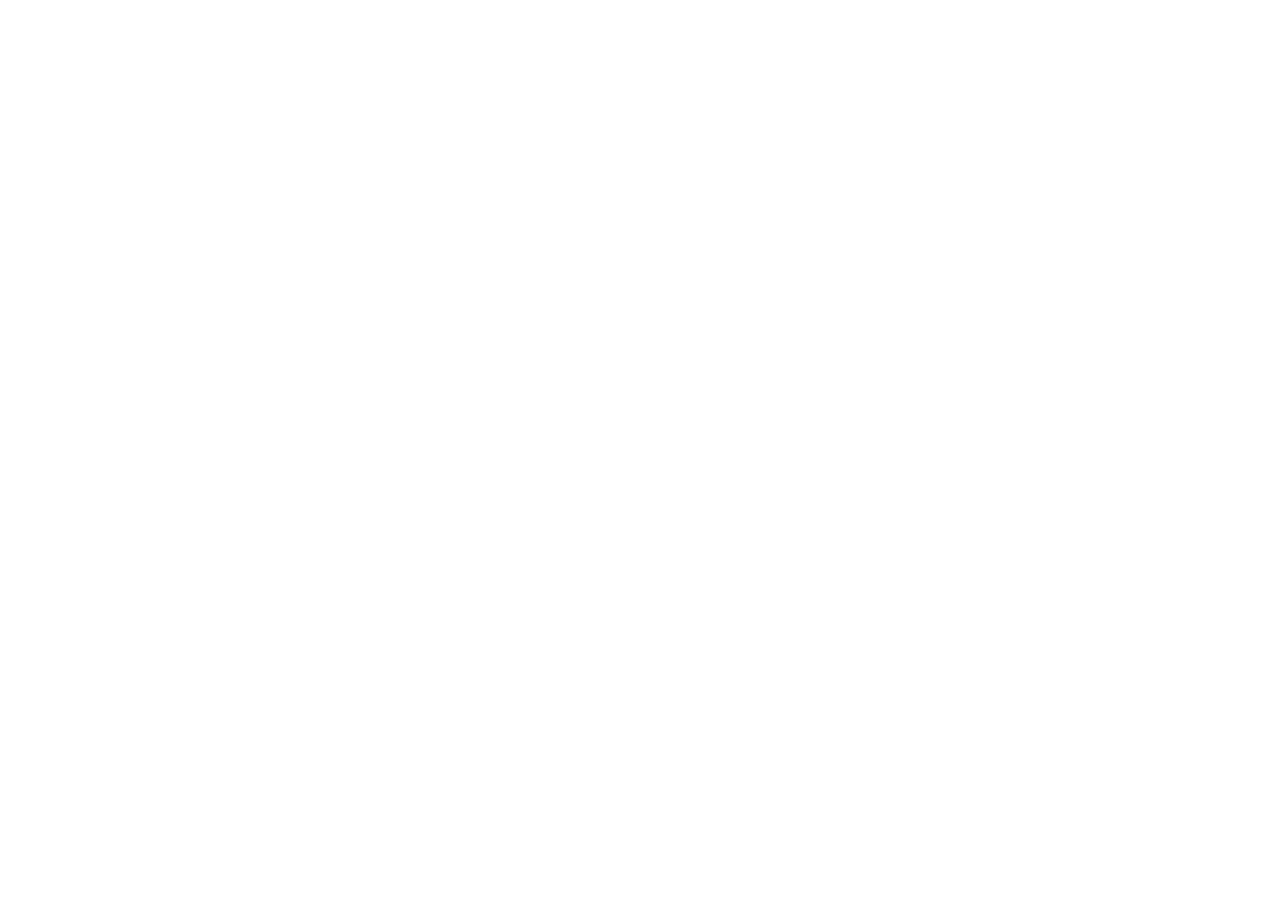
==== commit fda1a432: "Footer: friendlier family-friendly line Co-Authored-By: Claude Opus 5.5 <noreply@anthropic.com> Clau" ====
--- a/index.html
+++ b/index.html
@@ -140,7 +140,7 @@
 <footer class="foot">
   <svg class="foot-star" viewBox="0 0 100 100" aria-hidden="true"><use href="#star"/></svg>
   <p class="mission">"Plant seeds that the Holy Spirit can water, while gaming and having fun."</p>
-  <p>The clips channel for <a href="https://www.twitch.tv/thefaithfulsheriff" target="_blank" rel="noopener">The Faithful Sheriff</a>, run with his blessing. Clips are family friendly: no drama, no kids' voices.</p>
+  <p>The clips channel for <a href="https://www.twitch.tv/thefaithfulsheriff" target="_blank" rel="noopener">The Faithful Sheriff</a>, run with his blessing. Clips are family friendly and always lead with love.</p>
   <p class="small">Stream, name and footage belong to The Faithful Sheriff. Something here you want changed or taken down? It comes down the same day: <a href="https://www.instagram.com/thefaithfulsheriffclips" target="_blank" rel="noopener">message the clips team</a>.</p>
 </footer>
 
--- a/assets/style.css
+++ b/assets/style.css
@@ -40,15 +40,15 @@
   background: rgba(4, 22, 26, .78); backdrop-filter: blur(12px);
   border-bottom: 1px solid var(--line);
 }
-.brand { display: flex; align-items: center; gap: 10px; color: var(--text); text-decoration: none; margin-right: auto; }
+.brand { display: flex; align-items: center; gap: 10px; color: var(--text); text-decoration: none; flex: none; }
 .badge-ico { width: 34px; height: 34px; color: var(--sun); filter: drop-shadow(0 0 8px rgba(255, 216, 74, .55)); }
 .brand span { display: flex; flex-direction: column; line-height: 1.05; }
 .brand b { font: 800 18px/1 'Barlow Condensed', sans-serif; text-transform: uppercase; letter-spacing: 1px; }
 .brand small { font: 600 12px/1.2 'Barlow Condensed', sans-serif; color: var(--teal); text-transform: uppercase; letter-spacing: 4px; }
-.nav { display: flex; gap: 4px; }
-.nav a { color: var(--muted); text-decoration: none; font: 600 16px 'Barlow Condensed', sans-serif; text-transform: uppercase; letter-spacing: 1px; padding: 8px 12px; border-radius: 10px; }
+.nav { flex: 1; display: flex; justify-content: space-evenly; gap: 4px; }
+.nav a { flex: 1; text-align: center; max-width: 220px; color: var(--muted); text-decoration: none; font: 600 16px 'Barlow Condensed', sans-serif; text-transform: uppercase; letter-spacing: 1px; padding: 8px 12px; border-radius: 10px; }
 .nav a:hover { color: var(--text); background: rgba(46, 230, 214, .08); }
-.pill { display: inline-flex; align-items: center; gap: 8px; padding: 7px 14px; border-radius: 99px; border: 1px solid var(--line); color: var(--text); text-decoration: none; font: 700 14px 'Barlow Condensed', sans-serif; text-transform: uppercase; letter-spacing: 1px; white-space: nowrap; }
+.pill { flex: none; display: inline-flex; align-items: center; gap: 8px; padding: 7px 14px; border-radius: 99px; border: 1px solid var(--line); color: var(--text); text-decoration: none; font: 700 14px 'Barlow Condensed', sans-serif; text-transform: uppercase; letter-spacing: 1px; white-space: nowrap; }
 .dot { width: 9px; height: 9px; border-radius: 50%; background: #5d7f80; }
 .is-live .pill { border-color: var(--live); background: rgba(255, 77, 109, .12); }
 .is-live .dot { background: var(--live); box-shadow: 0 0 0 0 rgba(255, 77, 109, .7); animation: pulse 1.6s infinite; }
@@ -107,7 +107,7 @@
 /* ---------- the stage ---------- */
 .stage { margin-top: -80px; position: relative; }
 .stage-grid { max-width: 1240px; margin: 0 auto; display: grid; grid-template-columns: minmax(0, 1fr) 340px; gap: 18px; }
-.screen { position: relative; }
+.screen { position: relative; align-self: start; }
 .frame-glow { position: absolute; inset: -2px; border-radius: calc(var(--radius) + 2px); background: linear-gradient(135deg, var(--teal), transparent 40%, transparent 60%, var(--sun)); opacity: .6; filter: blur(.5px); }
 .player-wrap { position: relative; aspect-ratio: 16 / 9; border-radius: var(--radius); overflow: hidden; background: #021012; border: 1px solid var(--line); }
 .player, .chat { background: #021012; position: absolute; inset: 0; width: 100%; height: 100%; border: 0; }
